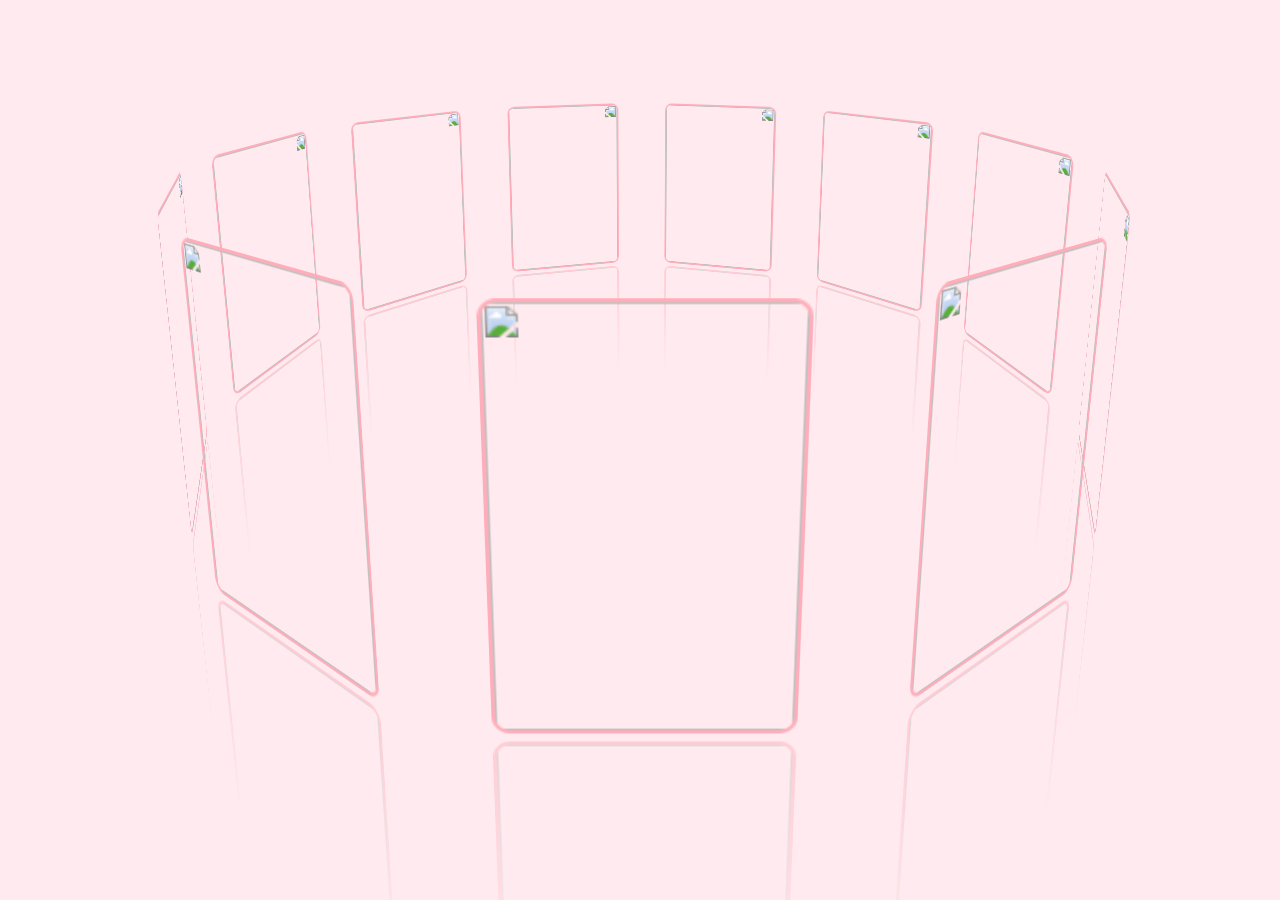
==== xzq.html @ 1d8693bd "Add files via upload" ====
<!DOCTYPE html>
<html lang="en" ondragstart="return false">

<head>
    <meta charset="UTF-8">
    <meta name="viewport" content="width=device-width, initial-scale=1.0">
    <title>Document</title>
    <style>
        * {
            padding: 0;
            margin: 0;
        }

        body {
            background-color: rgba(255, 192, 203, 0.3);
        }

        #perspective {
            perspective: 800px;
        }

        #wrap {
            width: 159px;
            margin: 150px auto;
            position: relative;
            /* transform-style 设置元素视觉风格  preserve-3d 3D效果 */
            transform-style: preserve-3d;
        }

        #wrap img {
            position: absolute;
            height: 240px;
            width: 159px;
            transform: rotateX(0deg);
            border: 2px solid rgb(255, 173, 186);
            border-radius: 10px;
            /* 设置倒影 */
            -webkit-box-reflect: below 5px -webkit-linear-gradient(top, rgba(0, 0, 0, 0) 30%, rgba(0, 0, 0, 0.5) 100%);
        }
    </style>
</head>

<body>
    <div id="perspective">
        <div id="wrap">
            <img src="./images/1.jpg" alt="">
            <img src="./images/2.jpg" alt="">
            <img src="./images/3.jpg" alt="">
            <img src="./images/4.jpg" alt="">
            <img src="./images/5.jpg" alt="">
            <img src="./images/6.jpg" alt="">
            <img src="./images/7.jpg" alt="">
            <img src="./images/8.jpg" alt="">
            <img src="./images/9.jpg" alt="">
            <img src="./images/10.jpg" alt="">
            <img src="./images/11.jpg" alt="">
        </div>
    </div>
    <script>
        var oImg = document.getElementsByTagName('img');
var wrap = document.getElementById('wrap');

// 构造函数
function rotateAlbum() {}

// 初始化3D相册效果
rotateAlbum.prototype.init = function () {
    // 页面加载完毕再处理
    window.onload = function () {
        var deg = 360 / oImg.length;
        for (var i = 0; i < oImg.length; i++) {
            oImg[i].style.transform = "rotateX(-10deg)  rotateY(" + (deg*i) + "deg) translateZ(400px)";
            oImg[i].style.transition = 1 + (oImg.length - i)*0.1 +"s";
        }
    }

}

// 鼠标事件操作3D相册的旋转
rotateAlbum.prototype.drag = function(){
    var rotateX = -20, rotateY = 0; //初始化度数值
    document.onmousedown = function(event){
        var oldX = event.clientX, oldY = event.clientY;
        this.onmousemove = function(event){
            var newX = event.clientX, newY = event.clientY;
            var diffX = oldX - newX, diffY = oldY - newY;
            rotateX += diffY, rotateY -= diffX;
            wrap.style.transform = "rotateX("+rotateX*0.005+"deg) rotateY("+rotateY*0.005+"deg)"
        }
        this.onmouseup = function(){
            this.onmousemove = null;    //清空鼠标移动事件
        }
    }
}

var rot = new rotateAlbum();
rot.init();
rot.drag();
    </script>
</body>

</html>
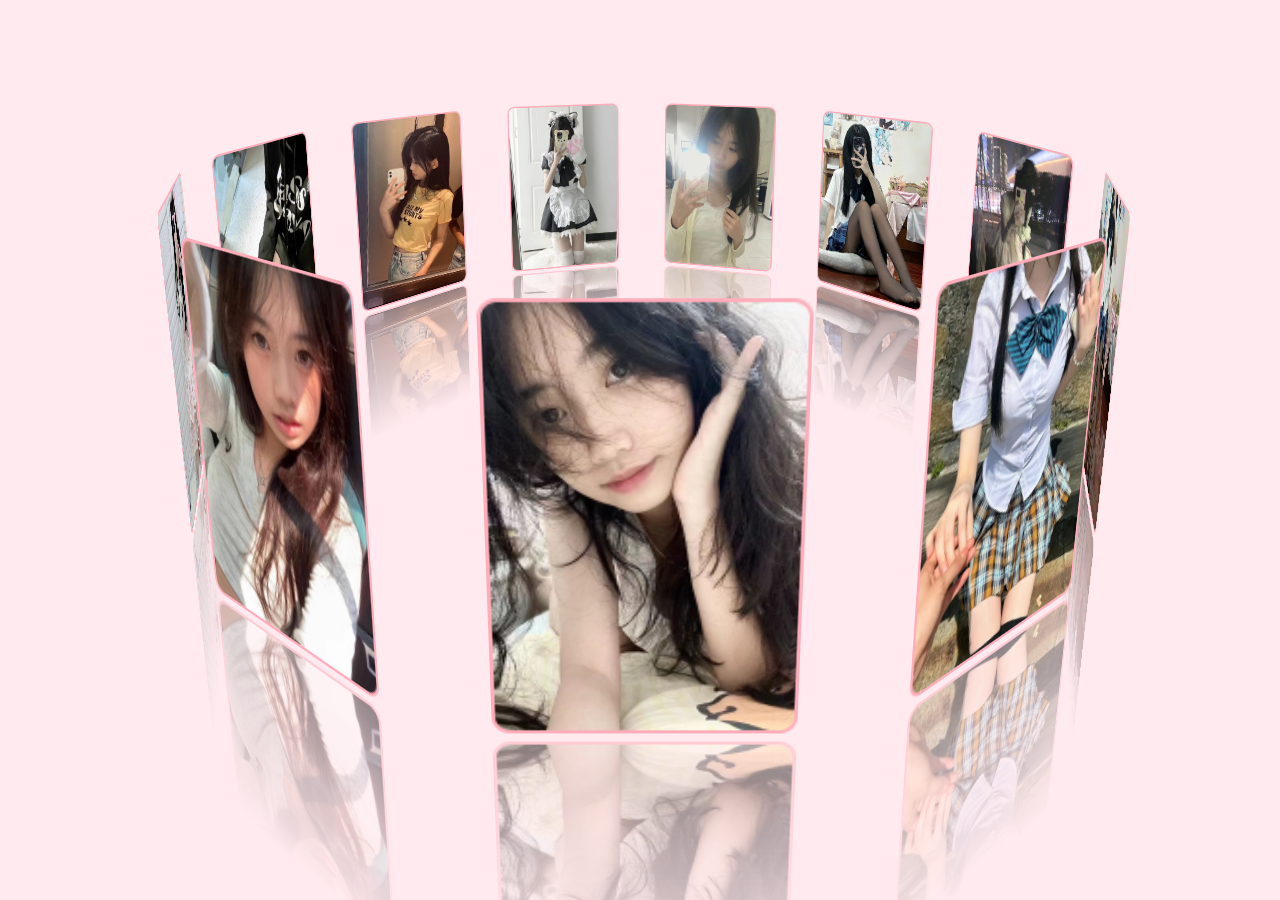
==== commit ed4ff97b: "xzq.html" ====
--- a/xzq.html
+++ b/xzq.html
@@ -43,17 +43,17 @@
 <body>
     <div id="perspective">
         <div id="wrap">
-            <img src="./images/1.jpg" alt="">
-            <img src="./images/2.jpg" alt="">
-            <img src="./images/3.jpg" alt="">
-            <img src="./images/4.jpg" alt="">
-            <img src="./images/5.jpg" alt="">
-            <img src="./images/6.jpg" alt="">
-            <img src="./images/7.jpg" alt="">
-            <img src="./images/8.jpg" alt="">
-            <img src="./images/9.jpg" alt="">
-            <img src="./images/10.jpg" alt="">
-            <img src="./images/11.jpg" alt="">
+            <img src="./1.jpg" alt="">
+            <img src="./2.jpg" alt="">
+            <img src="./3.jpg" alt="">
+            <img src="./4.jpg" alt="">
+            <img src="./5.jpg" alt="">
+            <img src="./6.jpg" alt="">
+            <img src="./7.jpg" alt="">
+            <img src="./8.jpg" alt="">
+            <img src="./9.jpg" alt="">
+            <img src="./10.jpg" alt="">
+            <img src="./11.jpg" alt="">
         </div>
     </div>
     <script>
@@ -99,4 +99,4 @@
     </script>
 </body>
 
-</html>+</html>
